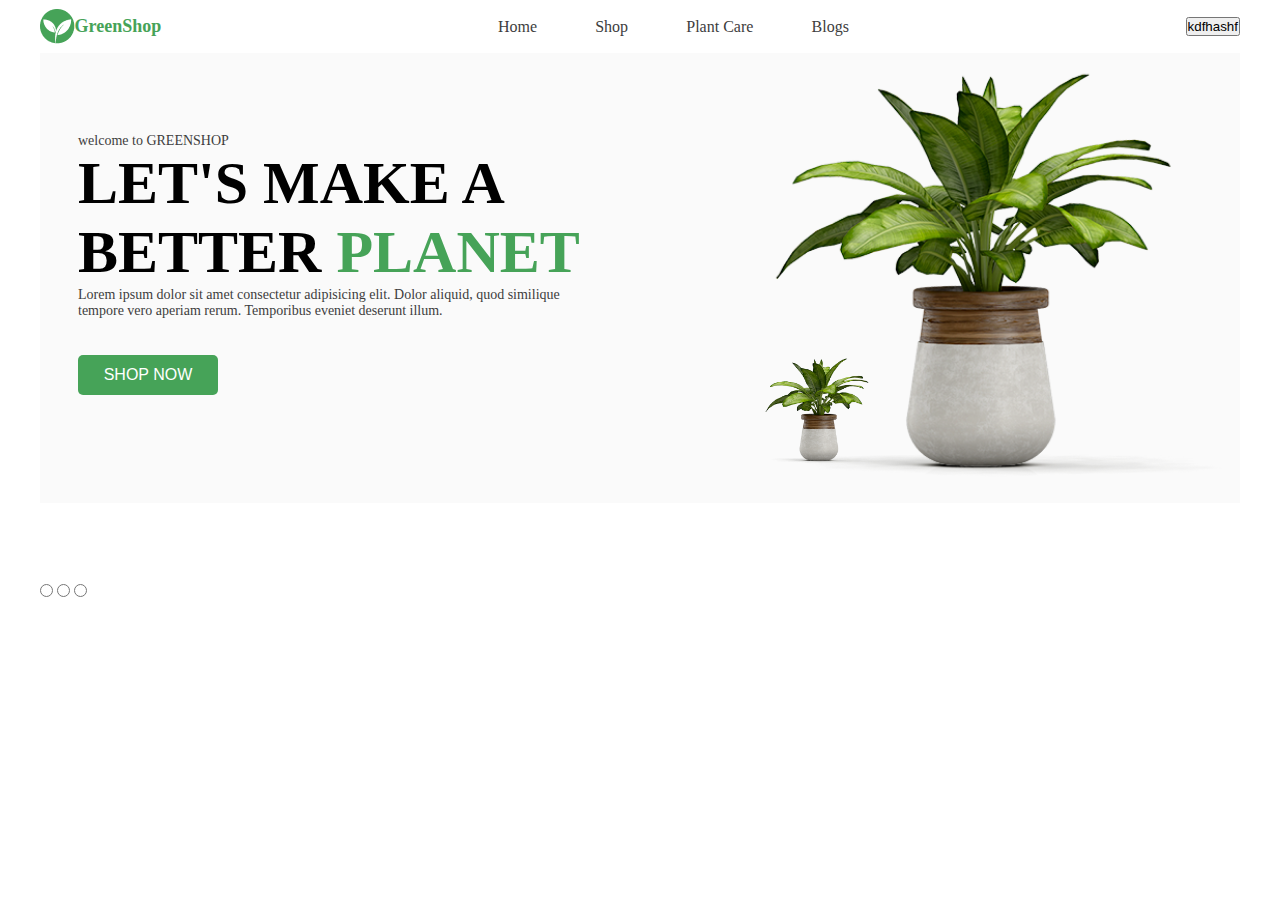
==== html/index.html @ 2b332b7f "greenshop" ====
<!DOCTYPE html>
<html lang="en">
  <head>
    <meta charset="UTF-8">
    <meta name="viewport" content="width=device-width, initial-scale=1.0">
    <link rel="stylesheet" href="../assets/scss/main.css">
    <title>Document</title>
  </head>
  <body> 
    <div class="box"> 
      <div class="headers"> 
        <div class="logo"> <img src="../assets/img/Vector.png" alt="rasm">
          <p> <strong>GreenShop</strong></p>
        </div>
        <div class="navbar"> 
          <ul> 
            <li> <a href="#">Home </a></li>
            <li> <a href="#">Shop </a></li>
            <li> <a href="#">Plant Care </a></li>
            <li> <a href="#">Blogs </a></li>
          </ul>
        </div>
        <div class="search"> 
          <button>kdfhashf</button>
        </div>
      </div>
      <div class="sliders"> 
        <div class="sliderBox"> 
          <div class="sboxLeft"> 
            <p>welcome to GREENSHOP </p>
            <h1> <strong> LET'S MAKE A BETTER <span>PLANET</span></strong></h1>
            <p>Lorem ipsum dolor sit amet consectetur adipisicing elit. Dolor aliquid, quod similique tempore vero aperiam rerum. Temporibus eveniet deserunt illum.</p><br><br>
            <button>SHOP NOW </button>
          </div>
          <div class="sboxRight"> <img class="img1" src="../assets/img/gul1.png" alt="gul bor"><img class="img2" src="../assets/img/gul1.png" alt="gul bor"></div>
        </div>
        <div class="dotBox">
          <input type="radio">
          <input type="radio">
          <input type="radio">
        </div>
      </div>
    </div>
  </body>
</html>
---- assets/scss/main.css ----
* {
  margin: 0;
  padding: 0;
  box-sizing: border-box;
}

.box {
  display: flex;
  flex-direction: column;
  align-items: center;
}

.headers {
  display: flex;
  flex-direction: row;
  justify-content: space-between;
  align-items: center;
  width: 1200px;
  height: 53px;
}
.headers .logo {
  display: flex;
  flex-direction: row;
  font-size: 18px;
  align-items: center;
  color: #46A358;
}
.headers .logo img {
  width: 34.5px;
  height: 34.5px;
}
.headers .navbar {
  display: flex;
  width: 351px;
  justify-content: space-between;
}
.headers .navbar ul {
  display: flex;
  width: 351px;
  justify-content: space-between;
}
.headers .navbar ul li {
  list-style: none;
  display: inline;
  font-size: 16px;
}
.headers .navbar ul li a {
  text-decoration: none;
  color: #3D3D3D;
}

.sliders {
  width: 1200px;
  height: 450px;
  background-color: rgba(245, 245, 245, 0.5);
}
.sliders .sliderBox {
  display: flex;
  flex-direction: row;
}
.sliders .sliderBox .sboxLeft {
  width: 530px;
  height: 450px;
  margin-left: 38px;
  margin-top: 80px;
}
.sliders .sliderBox .sboxLeft h1 {
  font-size: 60px;
}
.sliders .sliderBox .sboxLeft h1 span {
  color: #46A358;
}
.sliders .sliderBox .sboxLeft p {
  font-size: 14px;
  color: #3D3D3D;
}
.sliders .sliderBox .sboxLeft button {
  width: 140px;
  height: 40px;
  background-color: #46A358;
  color: #fff;
  font-size: 16px;
  padding: auto;
  border: none;
  border-radius: 5px;
}
.sliders .sliderBox .sboxRight {
  display: flex;
  flex-direction: row;
  position: relative;
}
.sliders .sliderBox .sboxRight .img1 {
  width: 135px;
  height: 135px;
  position: absolute;
  bottom: 110px;
  left: 145px;
}
.sliders .sliderBox .sboxRight .img2 {
  width: 518px;
  height: 518px;
  position: absolute;
  bottom: 70px;
  left: 120px;
}/*# sourceMappingURL=main.css.map */
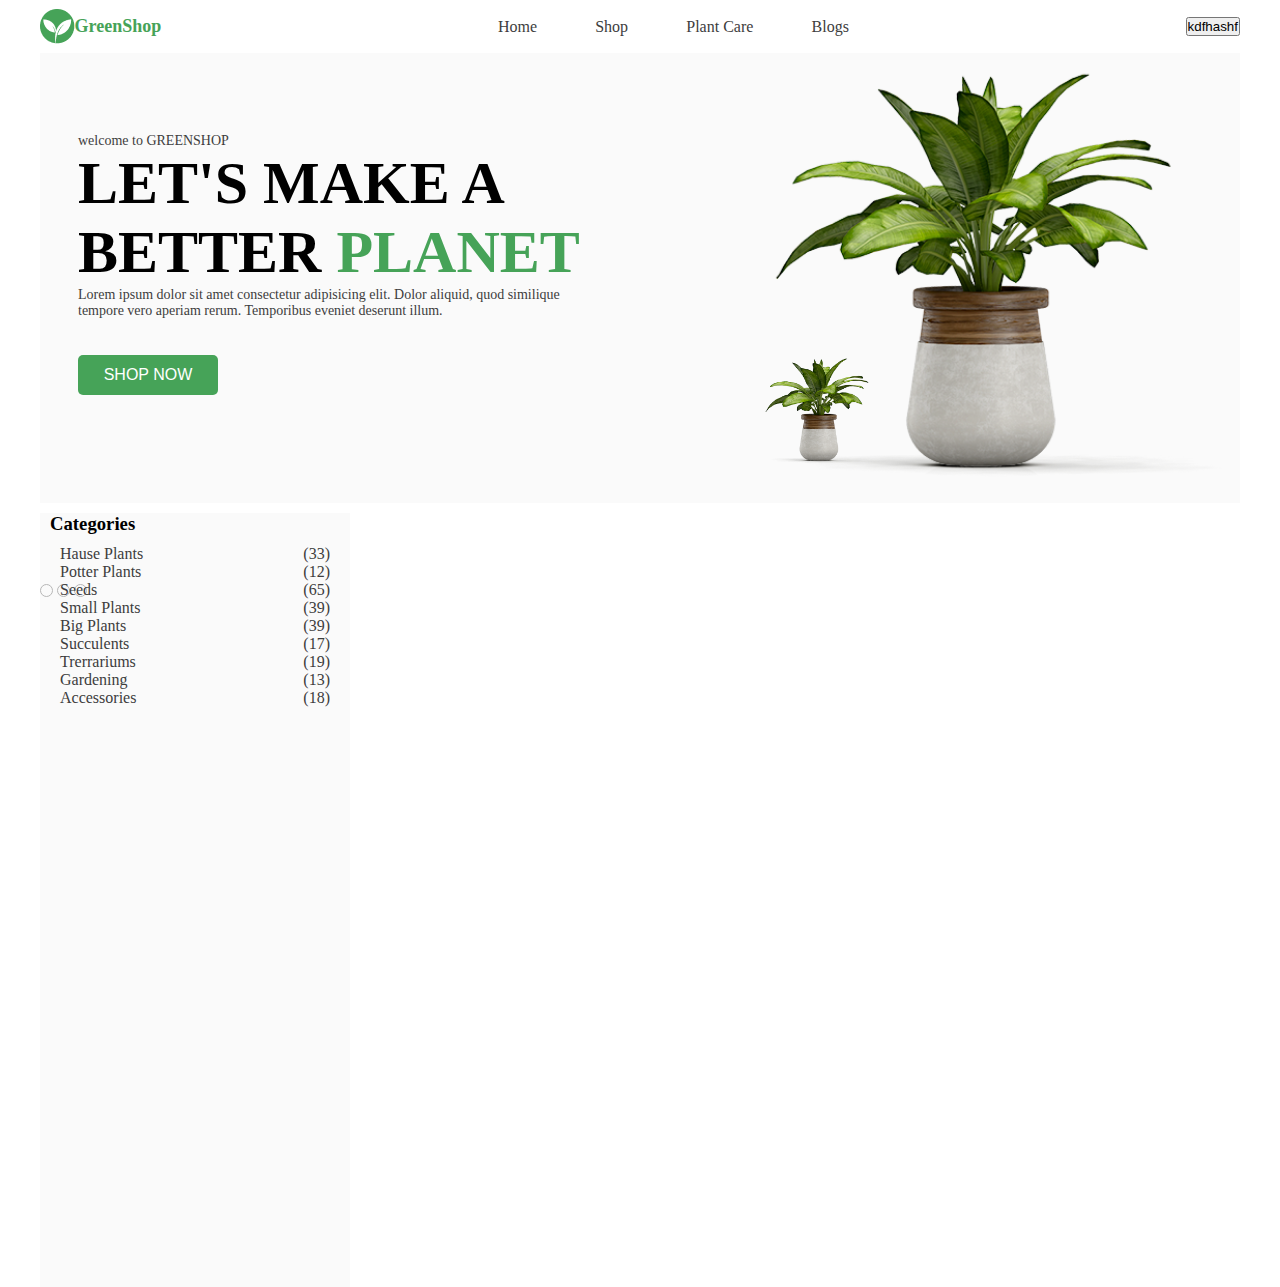
==== commit 400953ed: "plats" ====
--- a/html/index.html
+++ b/html/index.html
@@ -40,6 +40,24 @@
           <input type="radio">
         </div>
       </div>
+      <div id="plants"> 
+        <div class="plant-left"> 
+          <div class="planLeftTop"> 
+            <h3> <strong>Categories </strong></h3>
+            <ul> 
+              <li> <span>Hause Plants </span><span class="number"> (33)</span></li>
+              <li> <span>Potter Plants </span><span class="nubers"> (12)</span></li>
+              <li> <span>Seeds </span><span class="number">(65)</span></li>
+              <li> <span>Small Plants </span><span class="number">(39)</span></li>
+              <li> <span>Big Plants </span><span class="number">(39)</span></li>
+              <li> <span>Succulents </span><span class="number">(17)</span></li>
+              <li> <span>Trerrariums</span><span class="number">(19)</span></li>
+              <li> <span>Gardening </span><span class="number">(13)</span></li>
+              <li> <span>Accessories </span><span class="number">(18)</span></li>
+            </ul>
+          </div>
+        </div>
+      </div>
     </div>
   </body>
 </html>--- a/assets/scss/main.css
+++ b/assets/scss/main.css
@@ -102,4 +102,24 @@
   position: absolute;
   bottom: 70px;
   left: 120px;
+}
+
+#plants {
+  width: 1200px;
+}
+#plants .plant-left {
+  width: 310px;
+  height: 774px;
+  background-color: rgba(245, 245, 245, 0.5);
+}
+#plants .plant-left h3 {
+  margin: 10px;
+}
+#plants .plant-left li {
+  list-style: none;
+  display: flex;
+  justify-content: space-between;
+  width: 270px;
+  margin: 0 auto;
+  color: #3D3D3D;
 }/*# sourceMappingURL=main.css.map */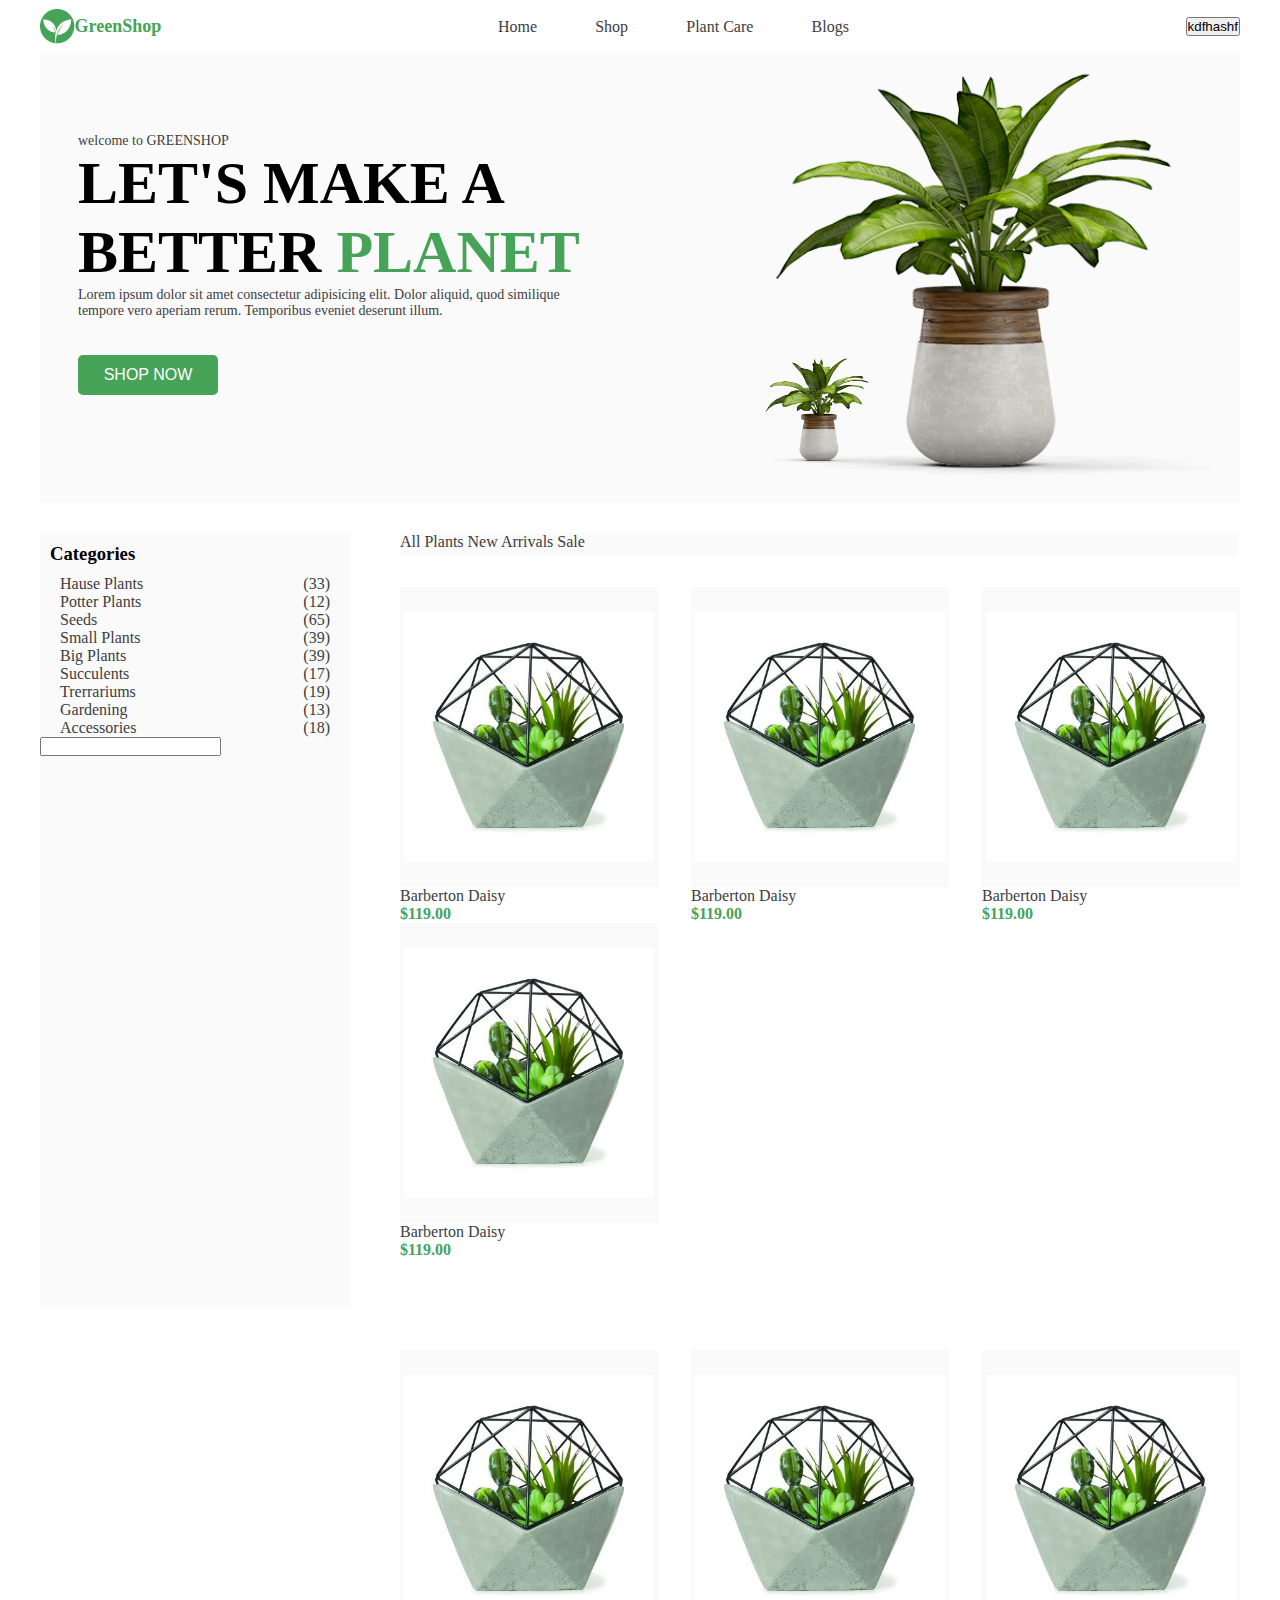
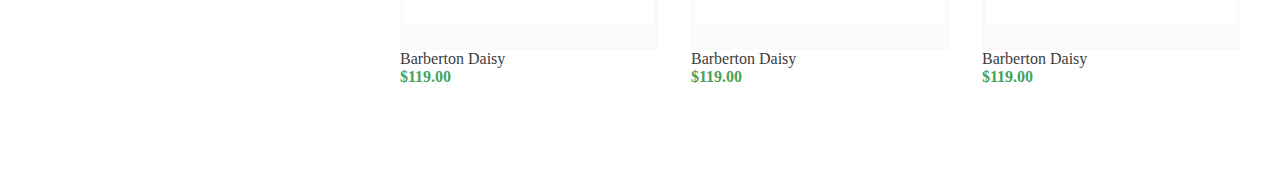
==== commit 92224307: "commit" ====
--- a/html/index.html
+++ b/html/index.html
@@ -34,11 +34,7 @@
           </div>
           <div class="sboxRight"> <img class="img1" src="../assets/img/gul1.png" alt="gul bor"><img class="img2" src="../assets/img/gul1.png" alt="gul bor"></div>
         </div>
-        <div class="dotBox">
-          <input type="radio">
-          <input type="radio">
-          <input type="radio">
-        </div>
+        <div class="dotBox"></div>
       </div>
       <div id="plants"> 
         <div class="plant-left"> 
@@ -55,7 +51,41 @@
               <li> <span>Gardening </span><span class="number">(13)</span></li>
               <li> <span>Accessories </span><span class="number">(18)</span></li>
             </ul>
+            <div class="priceRange"> 
+              <input type="rang">
+            </div>
           </div>
+        </div>
+        <div class="plant-right">
+          <div class="right-top">
+            <ul>
+              <li> <a href="#">All Plants </a></li>
+              <li> <a href="#">New Arrivals</a></li>
+              <li> <a href="#">Sale</a></li>
+            </ul>
+          </div>
+          <div class="right-bottom"> <span> 
+              <div class="bc-img"> <img src="../assets/img/g2.png" alt="gul"></div>
+              <p>Barberton Daisy </p>
+              <p class="price-plant"><strong>$119.00<span> </span></strong></p>
+              <div class="bc-img"> <img src="../assets/img/g2.png" alt="gul"></div>
+              <p>Barberton Daisy </p>
+              <p class="price-plant"><strong>$119.00</strong></p></span><span> 
+              <div class="bc-img"> <img src="../assets/img/g2.png" alt="gul"></div>
+              <p>Barberton Daisy </p>
+              <p class="price-plant"><strong>$119.00</strong></p></span><span> 
+              <div class="bc-img"> <img src="../assets/img/g2.png" alt="gul"></div>
+              <p>Barberton Daisy </p>
+              <p class="price-plant"><strong>$119.00</strong></p></span><span> 
+              <div class="bc-img"> <img src="../assets/img/g2.png" alt="gul"></div>
+              <p>Barberton Daisy </p>
+              <p class="price-plant"><strong>$119.00</strong></p></span><span> 
+              <div class="bc-img"> <img src="../assets/img/g2.png" alt="gul"></div>
+              <p>Barberton Daisy </p>
+              <p class="price-plant"><strong>$119.00</strong></p></span><span> 
+              <div class="bc-img"> <img src="../assets/img/g2.png" alt="gul"></div>
+              <p>Barberton Daisy </p>
+              <p class="price-plant"><strong>$119.00</strong></p></span></div>
         </div>
       </div>
     </div>
--- a/assets/scss/main.css
+++ b/assets/scss/main.css
@@ -106,6 +106,11 @@
 
 #plants {
   width: 1200px;
+  height: 1244px;
+  display: flex;
+  flex-direction: row;
+  justify-content: space-between;
+  margin-top: 30px;
 }
 #plants .plant-left {
   width: 310px;
@@ -122,4 +127,52 @@
   width: 270px;
   margin: 0 auto;
   color: #3D3D3D;
+}
+#plants .plant-right {
+  width: 840px;
+  height: 1244px;
+  display: flex;
+  flex-direction: column;
+  justify-content: space-between;
+}
+#plants .plant-right .right-top {
+  display: flex;
+  flex-direction: row;
+  width: 838px;
+  height: 23px;
+  background-color: rgba(245, 245, 245, 0.5);
+}
+#plants .plant-right .right-top ul li {
+  list-style: none;
+  display: inline;
+}
+#plants .plant-right .right-top ul li a {
+  text-decoration: none;
+  color: #3D3D3D;
+}
+#plants .plant-right .right-bottom {
+  width: 840px;
+  height: 1190px;
+  display: flex;
+  flex-direction: row;
+  flex-wrap: wrap;
+  justify-content: space-between;
+}
+#plants .plant-right .right-bottom span .bc-img {
+  width: 258px;
+  height: 300px;
+  display: flex;
+  align-items: center;
+  justify-content: center;
+  background-color: rgba(245, 245, 245, 0.5);
+}
+#plants .plant-right .right-bottom span .bc-img img {
+  width: 250px;
+  height: 250px;
+}
+#plants .plant-right .right-bottom span p {
+  color: #3D3D3D;
+}
+#plants .plant-right .right-bottom span .price-plant {
+  color: #46A358;
 }/*# sourceMappingURL=main.css.map */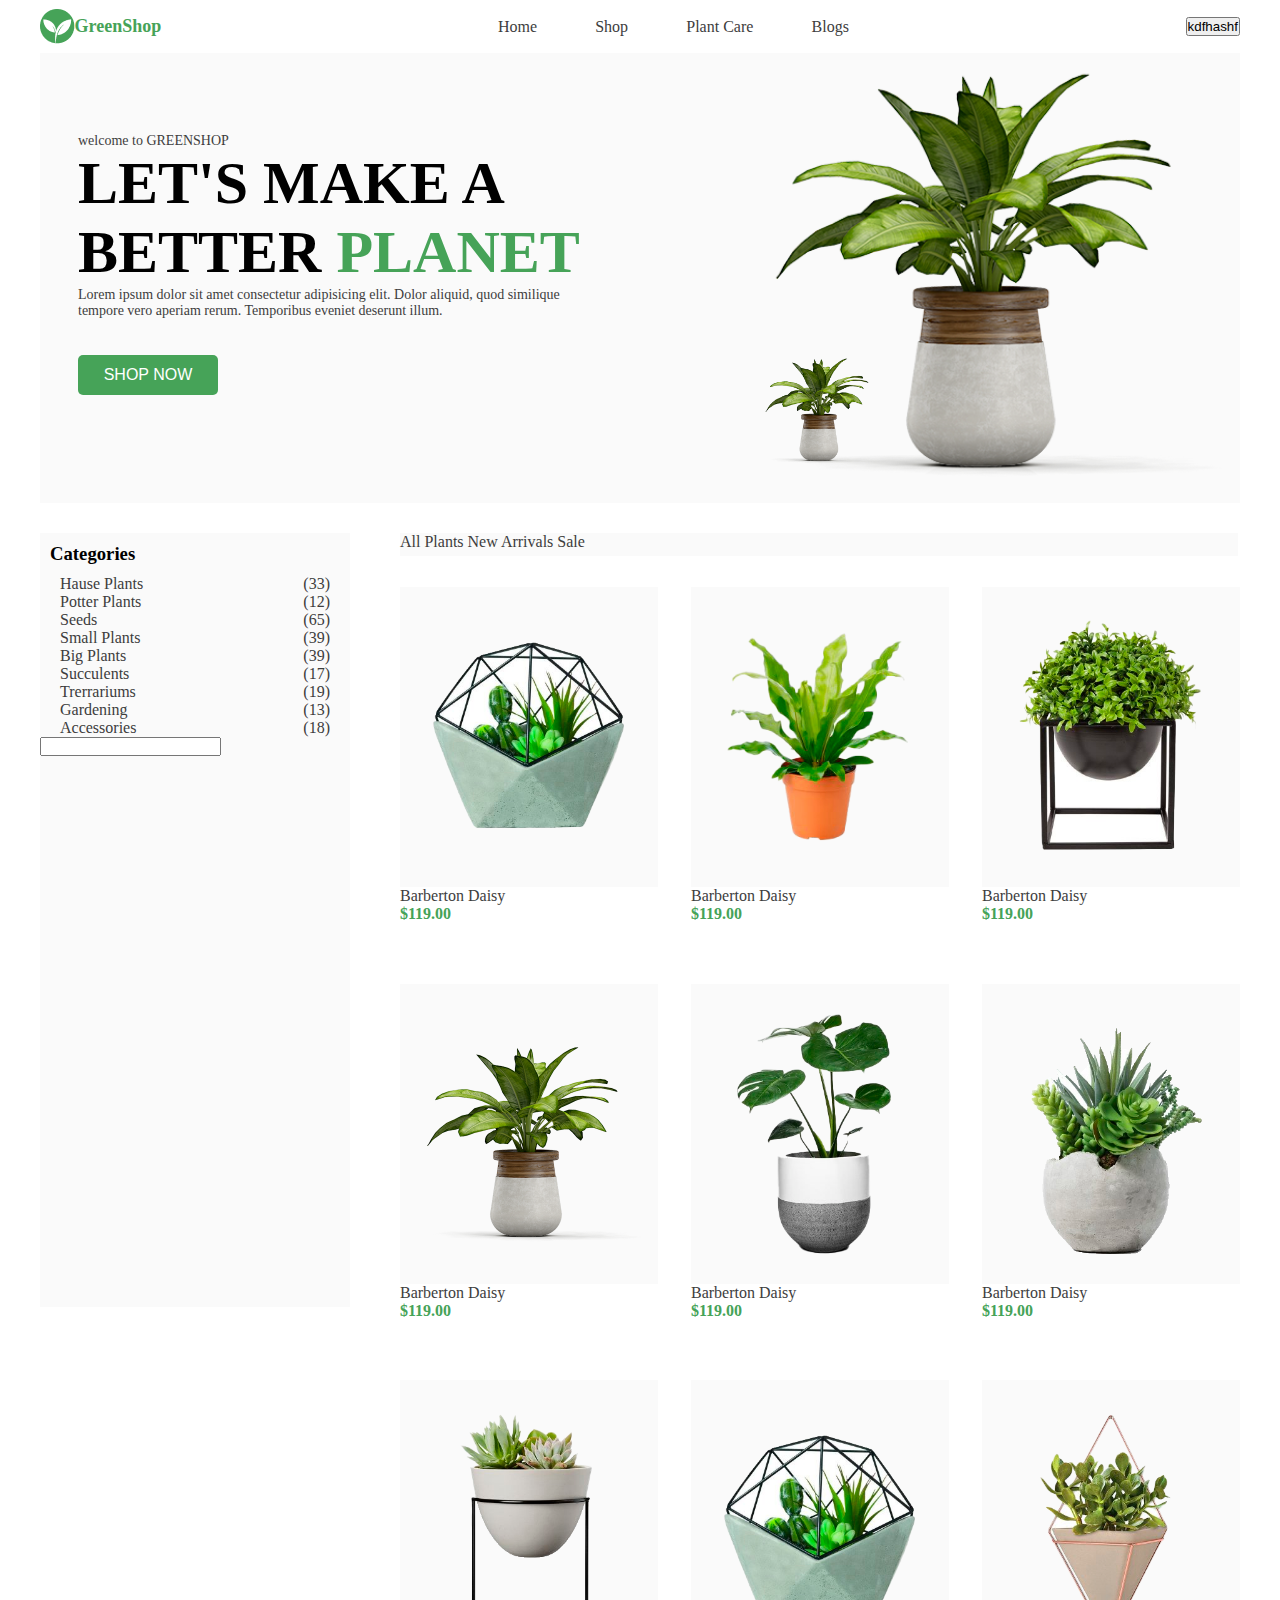
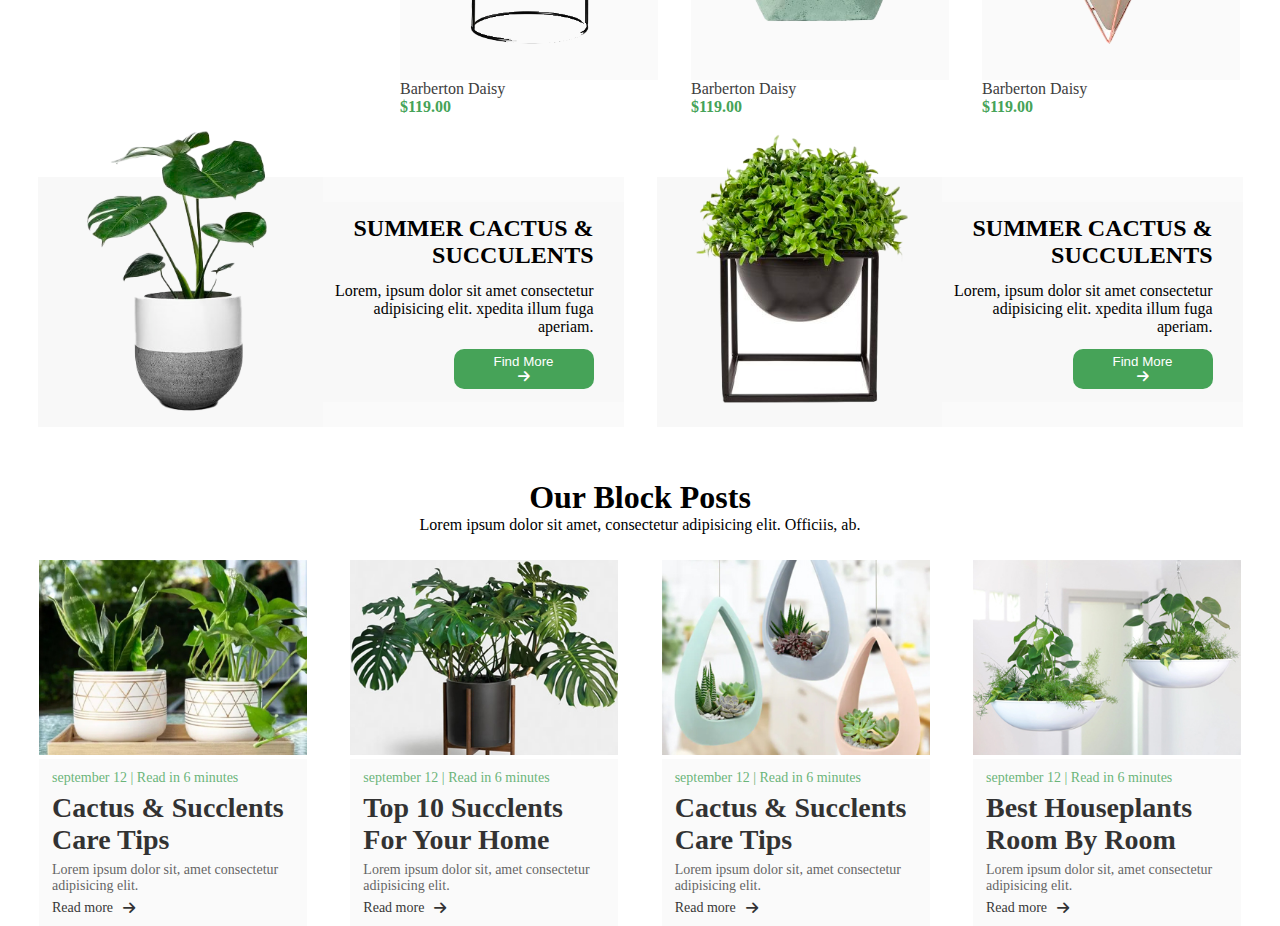
==== commit c652ffa1: "card info" ====
--- a/html/index.html
+++ b/html/index.html
@@ -4,6 +4,7 @@
     <meta charset="UTF-8">
     <meta name="viewport" content="width=device-width, initial-scale=1.0">
     <link rel="stylesheet" href="../assets/scss/main.css">
+    <link rel="stylesheet" href="https://cdnjs.cloudflare.com/ajax/libs/font-awesome/6.7.2/css/all.min.css" integrity="sha512-Evv84Mr4kqVGRNSgIGL/F/aIDqQb7xQ2vcrdIwxfjThSH8CSR7PBEakCr51Ck+w+/U6swU2Im1vVX0SVk9ABhg==" crossorigin="anonymous" referrerpolicy="no-referrer">
     <title>Document</title>
   </head>
   <body> 
@@ -67,27 +68,82 @@
           <div class="right-bottom"> <span> 
               <div class="bc-img"> <img src="../assets/img/g2.png" alt="gul"></div>
               <p>Barberton Daisy </p>
-              <p class="price-plant"><strong>$119.00<span> </span></strong></p>
-              <div class="bc-img"> <img src="../assets/img/g2.png" alt="gul"></div>
+              <p class="price-plant"><strong>$119.00</strong></p></span><span> 
+              <div class="bc-img"> <img src="../assets/img/g3.png" alt="gul"></div>
+              <p>Barberton Daisy </p>
+              <p class="price-plant"><strong>$119.00</strong></p></span><span> 
+              <div class="bc-img"> <img src="../assets/img/g4.png" alt="gul"></div>
+              <p>Barberton Daisy </p>
+              <p class="price-plant"><strong>$119.00</strong></p></span><span> 
+              <div class="bc-img"> <img src="../assets/img/gul1.png" alt="gul"></div>
+              <p>Barberton Daisy </p>
+              <p class="price-plant"><strong>$119.00</strong></p></span><span> 
+              <div class="bc-img"> <img src="../assets/img/g5.png" alt="gul"></div>
+              <p>Barberton Daisy </p>
+              <p class="price-plant"><strong>$119.00</strong></p></span><span> 
+              <div class="bc-img"> <img src="../assets/img/g8.png" alt="gul"></div>
+              <p>Barberton Daisy </p>
+              <p class="price-plant"><strong>$119.00</strong></p></span><span> 
+              <div class="bc-img"> <img src="../assets/img/g7.png" alt="gul"></div>
               <p>Barberton Daisy </p>
               <p class="price-plant"><strong>$119.00</strong></p></span><span> 
               <div class="bc-img"> <img src="../assets/img/g2.png" alt="gul"></div>
               <p>Barberton Daisy </p>
               <p class="price-plant"><strong>$119.00</strong></p></span><span> 
-              <div class="bc-img"> <img src="../assets/img/g2.png" alt="gul"></div>
-              <p>Barberton Daisy </p>
-              <p class="price-plant"><strong>$119.00</strong></p></span><span> 
-              <div class="bc-img"> <img src="../assets/img/g2.png" alt="gul"></div>
-              <p>Barberton Daisy </p>
-              <p class="price-plant"><strong>$119.00</strong></p></span><span> 
-              <div class="bc-img"> <img src="../assets/img/g2.png" alt="gul"></div>
-              <p>Barberton Daisy </p>
-              <p class="price-plant"><strong>$119.00</strong></p></span><span> 
-              <div class="bc-img"> <img src="../assets/img/g2.png" alt="gul"></div>
+              <div class="bc-img"> <img src="../assets/img/g9.png" alt="gul"></div>
               <p>Barberton Daisy </p>
               <p class="price-plant"><strong>$119.00</strong></p></span></div>
         </div>
       </div>
+      <div id="infoCards"> 
+        <div> 
+          <div class="info-cards-img"> <img src="../assets/img/g5.png" alt="gul"></div>
+          <div class="info-cards-content">  
+            <h2>SUMMER CACTUS & SUCCULENTS </h2>
+            <p>Lorem, ipsum dolor sit amet consectetur adipisicing elit. xpedita illum fuga aperiam.</p>
+            <button> 
+              <p>Find More </p><i class="fa-solid fa-arrow-right"></i>
+            </button>
+          </div>
+        </div>
+        <div> 
+          <div class="info-cards-img"> <img src="../assets/img/g4.png" alt="gul"></div>
+          <div class="info-cards-content">  
+            <h2>SUMMER CACTUS & SUCCULENTS </h2>
+            <p>Lorem, ipsum dolor sit amet consectetur adipisicing elit. xpedita illum fuga aperiam.</p>
+            <button> 
+              <p>Find More </p><i class="fa-solid fa-arrow-right"></i>
+            </button>
+          </div>
+        </div>
+      </div>
+      <div id="ourBlockPosts"> 
+        <div class="postContent"> 
+          <h1>Our Block Posts </h1>
+          <p>Lorem ipsum dolor sit amet, consectetur adipisicing elit. Officiis, ab.</p>
+        </div>
+        <div class="ourBPcards"> <span> <img src="../assets/img/og1.jpg" alt="gul bor">
+            <div class="cardBPtext"> 
+              <p>september 12 | Read in 6 minutes</p>
+              <h1>Cactus & Succlents Care Tips </h1>
+              <p>Lorem ipsum dolor sit, amet consectetur adipisicing elit.</p><a href="#"> <span> Read more </span><i class="fa-solid fa-arrow-right"></i></a>
+            </div></span><span> <img src="../assets/img/og2.jpg" alt="gul bor">
+            <div class="cardBPtext"> 
+              <p>september 12 | Read in 6 minutes</p>
+              <h1>Top 10 Succlents For Your Home </h1>
+              <p>Lorem ipsum dolor sit, amet consectetur adipisicing elit.</p><a href="#"> <span> Read more </span><i class="fa-solid fa-arrow-right"></i></a>
+            </div></span><span> <img src="../assets/img/og3.jpg" alt="gul bor">
+            <div class="cardBPtext"> 
+              <p>september 12 | Read in 6 minutes</p>
+              <h1>Cactus & Succlents Care Tips </h1>
+              <p>Lorem ipsum dolor sit, amet consectetur adipisicing elit.</p><a href="#"> <span> Read more </span><i class="fa-solid fa-arrow-right"></i></a>
+            </div></span><span> <img src="../assets/img/og4.jpg" alt="gul bor">
+            <div class="cardBPtext"> 
+              <p>september 12 | Read in 6 minutes</p>
+              <h1>Best Houseplants Room By Room </h1>
+              <p>Lorem ipsum dolor sit, amet consectetur adipisicing elit.</p><a href="#"> <span> Read more </span><i class="fa-solid fa-arrow-right"></i></a>
+            </div></span></div>
+      </div>
     </div>
   </body>
 </html>--- a/assets/scss/main.css
+++ b/assets/scss/main.css
@@ -175,4 +175,95 @@
 }
 #plants .plant-right .right-bottom span .price-plant {
   color: #46A358;
+}
+
+#infoCards {
+  width: 1205px;
+  height: 302px;
+  display: flex;
+  justify-content: space-between;
+}
+#infoCards div {
+  width: 586px;
+  height: 250px;
+  background-color: rgba(245, 245, 245, 0.5);
+  display: flex;
+  justify-content: space-between;
+}
+#infoCards div .info-cards-img {
+  position: relative;
+}
+#infoCards div .info-cards-img img {
+  position: absolute;
+  bottom: 10px;
+  width: 292px;
+  height: 292px;
+}
+#infoCards div .info-cards-content {
+  display: flex;
+  flex-direction: column;
+  text-align: end;
+  align-items: end;
+  justify-content: space-evenly;
+  height: 200px;
+  padding-right: 30px;
+  margin: auto 0;
+}
+#infoCards div .info-cards-content button {
+  background-color: #46A358;
+  color: #fff;
+  width: 140px;
+  height: 40px;
+  border-radius: 10px;
+  border: none;
+}
+
+#ourBlockPosts {
+  display: flex;
+  width: 1202px;
+  height: 447px;
+  flex-direction: column;
+  justify-content: space-between;
+}
+#ourBlockPosts .postContent {
+  text-align: center;
+}
+#ourBlockPosts .ourBPcards {
+  display: flex;
+  width: 1202px;
+  justify-content: space-between;
+}
+#ourBlockPosts .ourBPcards span img {
+  width: 268px;
+  height: 195.17px;
+}
+#ourBlockPosts .ourBPcards span .cardBPtext {
+  width: 268px;
+  height: 167px;
+  background-color: rgba(245, 245, 245, 0.5);
+  opacity: 0.8;
+  padding: 10.5px 13px;
+  display: flex;
+  flex-direction: column;
+  justify-content: space-between;
+  font-size: 14px;
+}
+#ourBlockPosts .ourBPcards span .cardBPtext p:first-of-type {
+  color: #46A358;
+}
+#ourBlockPosts .ourBPcards span .cardBPtext p {
+  color: #3D3D3D;
+}
+#ourBlockPosts .ourBPcards span .cardBPtext a {
+  text-decoration: none;
+  color: black;
+  display: flex;
+  align-items: center;
+}
+#ourBlockPosts .ourBPcards span .cardBPtext a span {
+  color: black;
+}
+#ourBlockPosts .ourBPcards span .cardBPtext a i {
+  padding-left: 10px;
+  font-size: 14px;
 }/*# sourceMappingURL=main.css.map */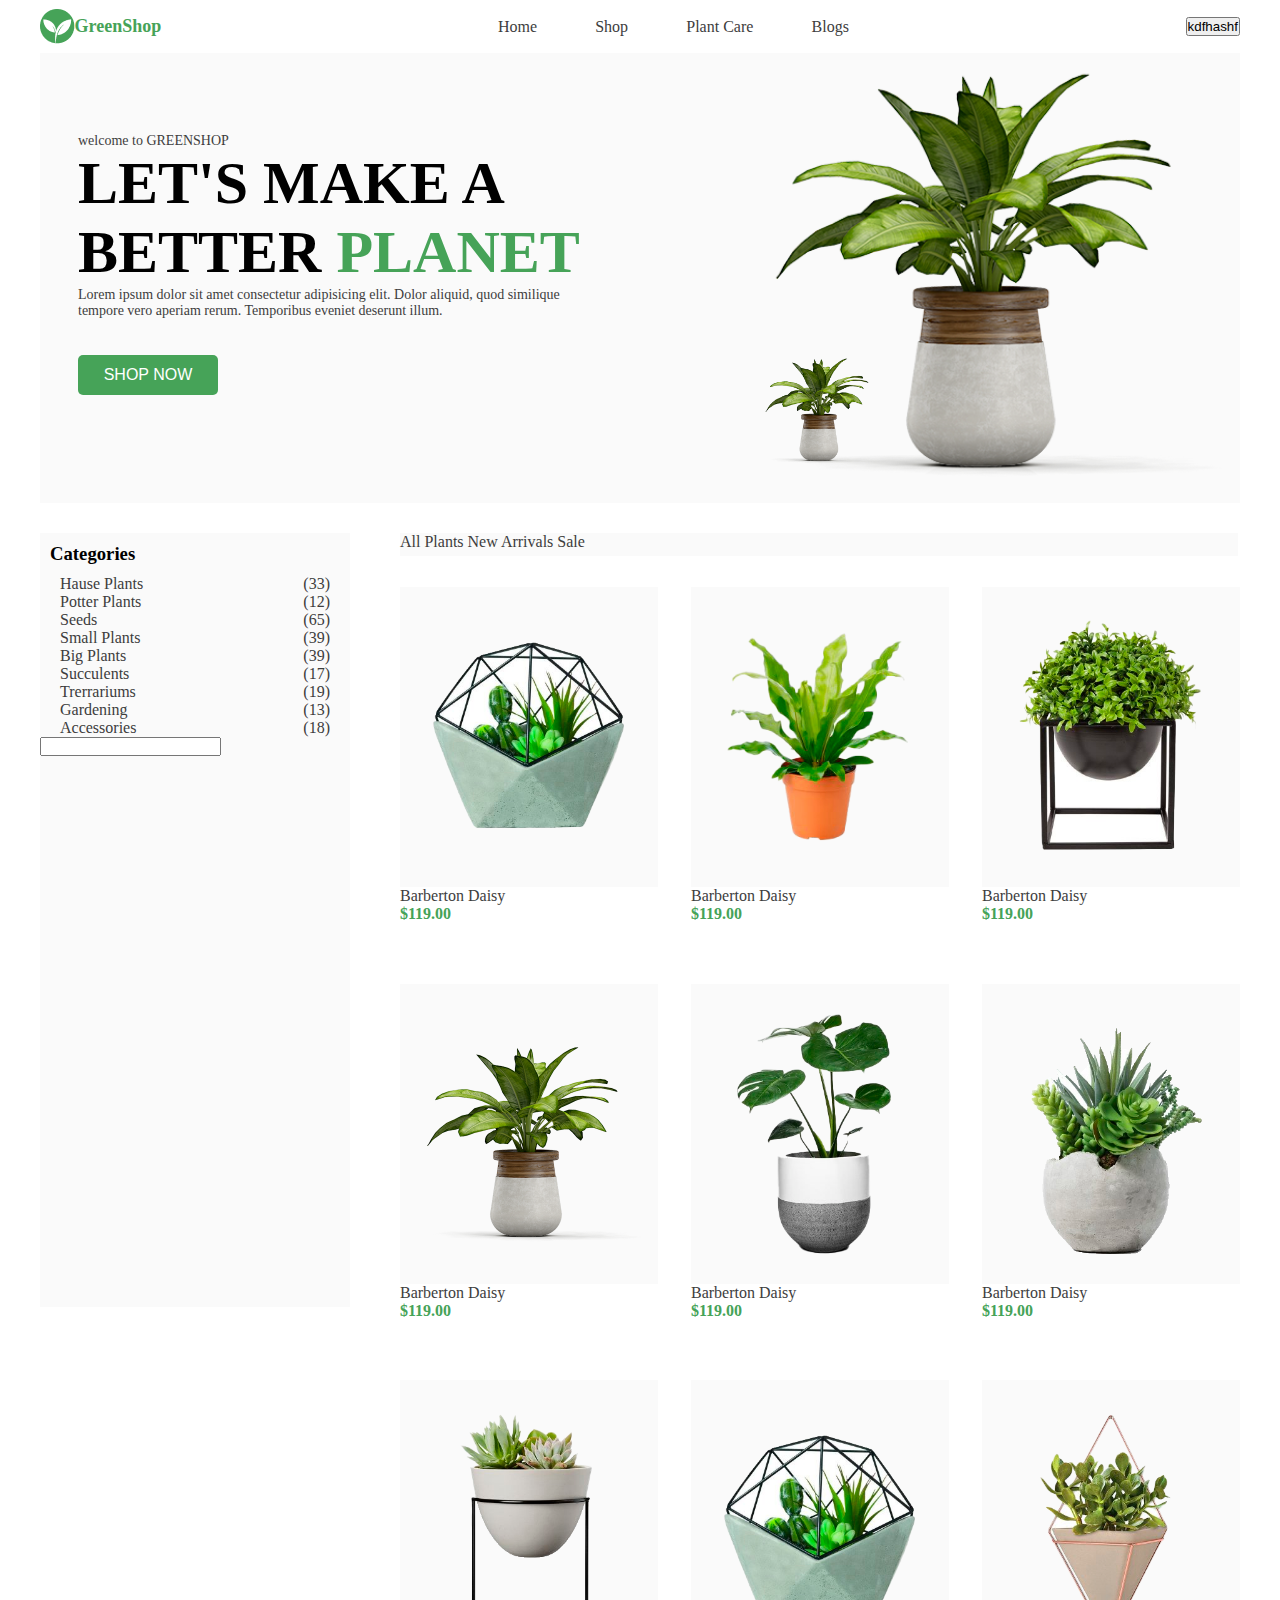
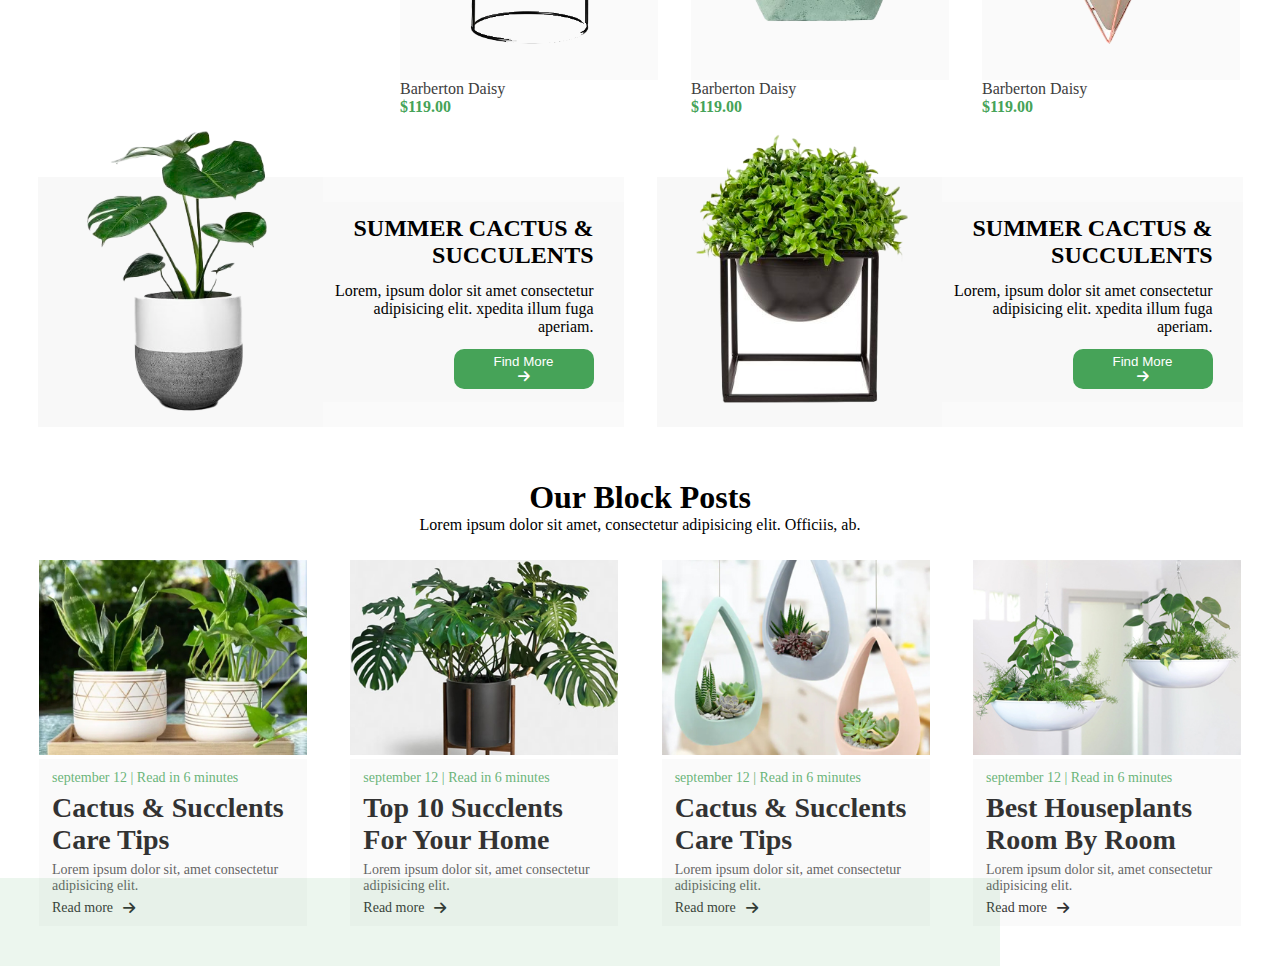
==== commit 1641a886: "img" ====
--- a/html/index.html
+++ b/html/index.html
@@ -144,6 +144,13 @@
               <p>Lorem ipsum dolor sit, amet consectetur adipisicing elit.</p><a href="#"> <span> Read more </span><i class="fa-solid fa-arrow-right"></i></a>
             </div></span></div>
       </div>
+      <div id="greeLine"> 
+        <div></div>
+      </div>
+      <div id="joinNews"> <span> 
+          <div class="imgArena"> 
+            <div class="srcile"> </div>
+          </div></span></div>
     </div>
   </body>
 </html>--- a/assets/scss/main.css
+++ b/assets/scss/main.css
@@ -266,4 +266,16 @@
 #ourBlockPosts .ourBPcards span .cardBPtext a i {
   padding-left: 10px;
   font-size: 14px;
+}
+
+#greeLine {
+  position: relative;
+}
+#greeLine div {
+  width: 1200px;
+  height: 88px;
+  background-color: rgba(70, 163, 88, 0.1);
+  position: absolute;
+  right: -360px;
+  top: -48px;
 }/*# sourceMappingURL=main.css.map */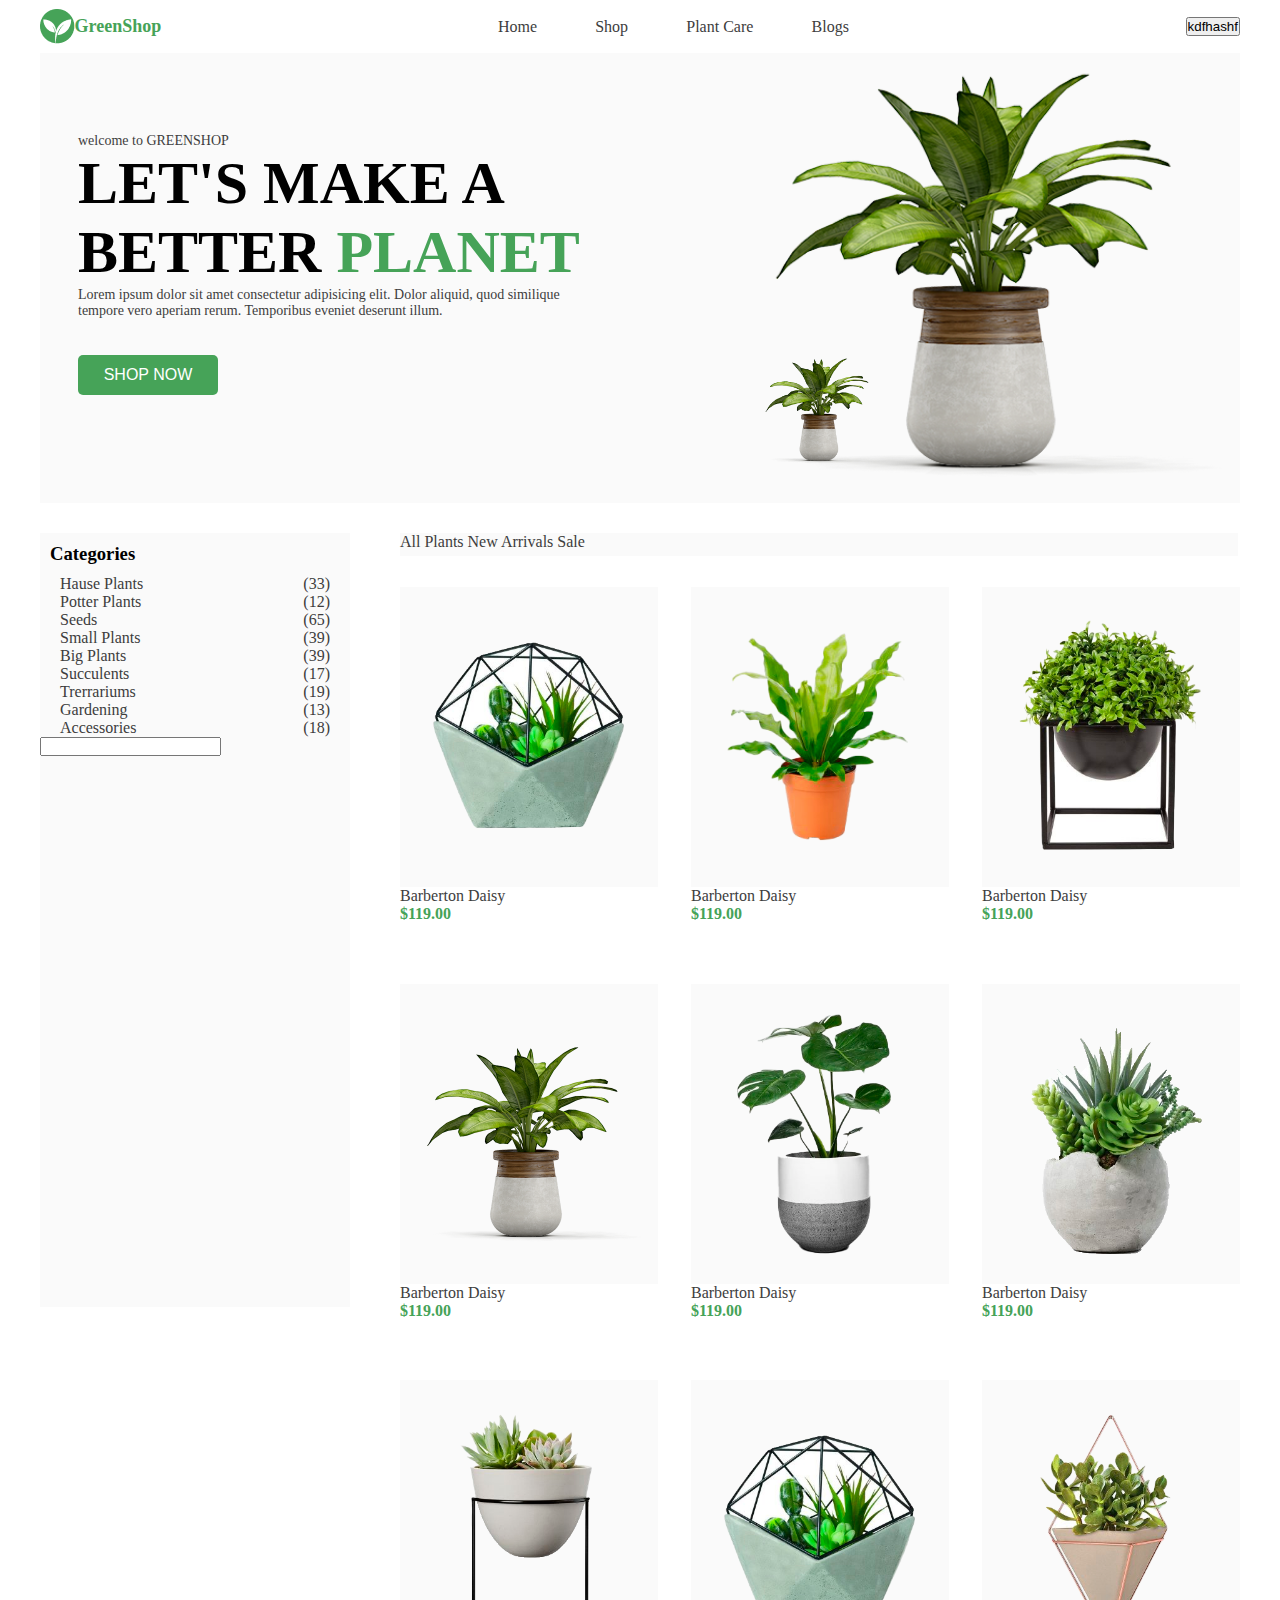
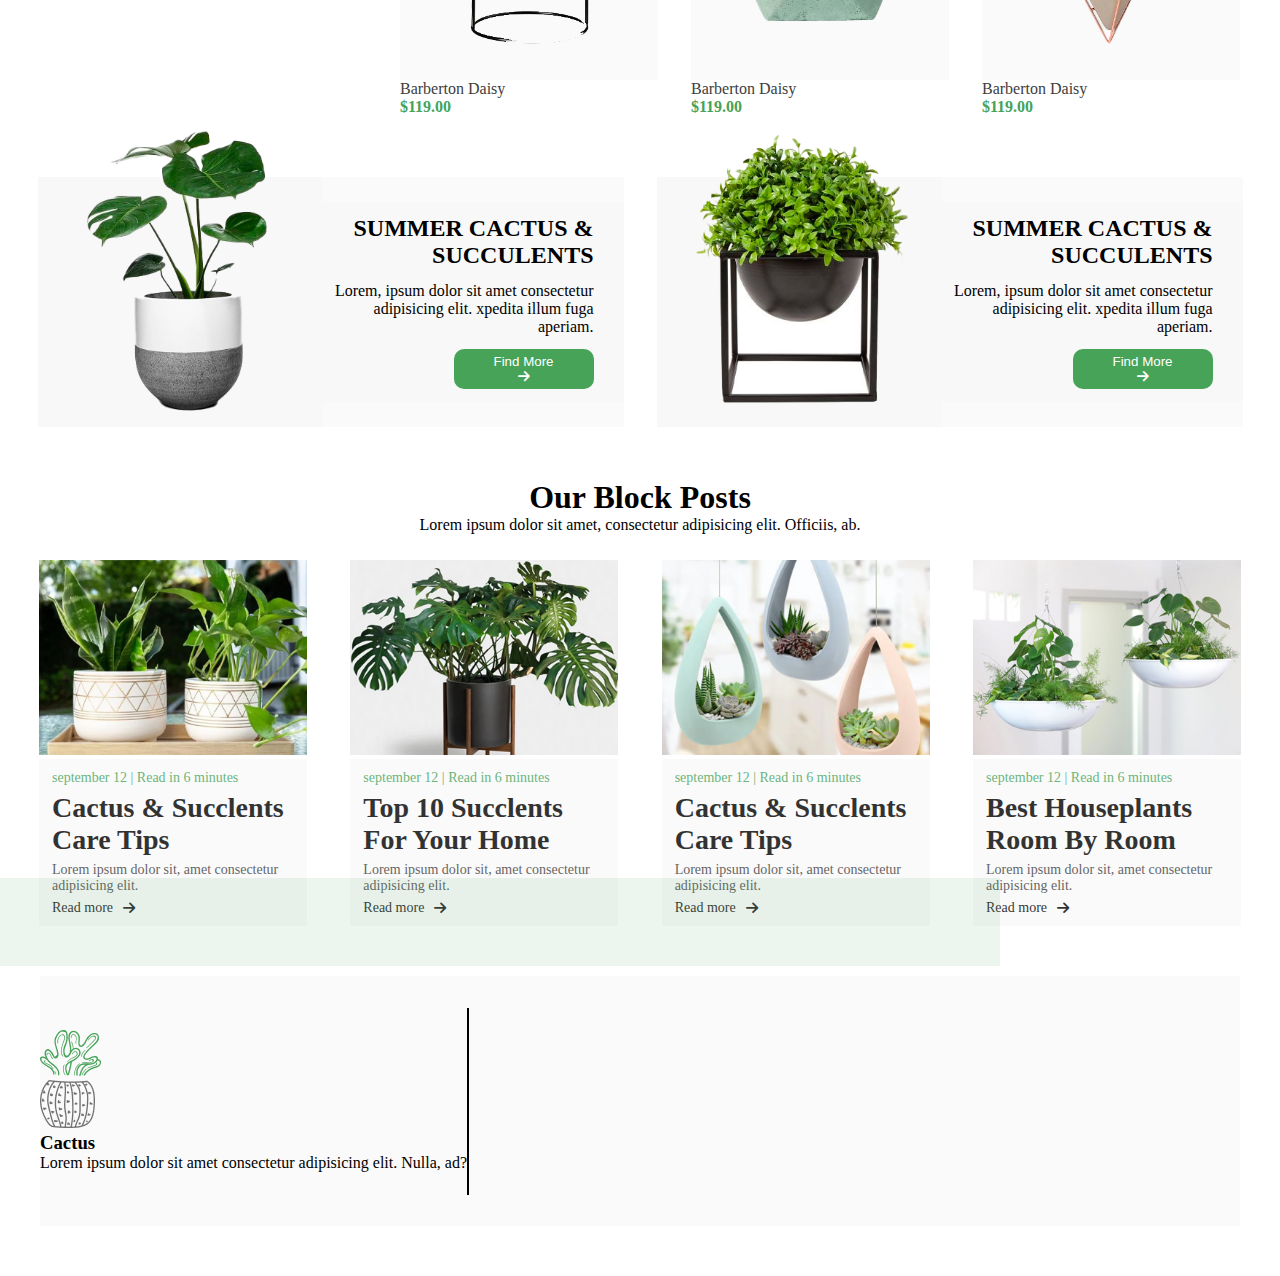
==== commit a08ce01e: "q" ====
--- a/html/index.html
+++ b/html/index.html
@@ -147,10 +147,16 @@
       <div id="greeLine"> 
         <div></div>
       </div>
-      <div id="joinNews"> <span> 
+      <div id="joinNews"> <span>
           <div class="imgArena"> 
             <div class="srcile"> </div>
-          </div></span></div>
+            <div class="f1"> <img src="../assets/img/j1t.png" alt="tinak"></div>
+            <div class="f2"><img src="../assets/img/j1b.png" alt="tinak"></div>
+          </div>
+          <h3>Cactus </h3>
+          <p>Lorem ipsum dolor sit amet consectetur adipisicing elit. Nulla, ad?</p></span>
+        <div id="vertical"></div>
+      </div>
     </div>
   </body>
 </html>--- a/assets/scss/main.css
+++ b/assets/scss/main.css
@@ -278,4 +278,53 @@
   position: absolute;
   right: -360px;
   top: -48px;
+}
+
+#joinNews {
+  width: 1200px;
+  height: 250px;
+  background-color: rgba(245, 245, 245, 0.5);
+  margin: 50px auto;
+  display: flex;
+  flex-direction: row;
+  align-items: center;
+}
+#joinNews #vertical {
+  height: 187px;
+  width: 1px;
+  background-color: #46A358;
+  border: solid 1px black;
+}
+#joinNews #vertical span {
+  width: 204px;
+  height: 201px;
+  display: flex;
+  flex-direction: column;
+  justify-content: space-between;
+}
+#joinNews #vertical span p {
+  width: 204px;
+}
+#joinNews #vertical span .imgArena {
+  width: 87px;
+  height: 87px;
+  position: relative;
+}
+#joinNews #vertical span .imgArena .srcile {
+  width: 74px;
+  height: 74px;
+  border-radius: 50%;
+  background-color: rgba(70, 163, 88, 0.13);
+  position: absolute;
+}
+#joinNews #vertical span .imgArena .f1 img {
+  position: absolute;
+  left: 15px;
+  top: -18px;
+  z-index: 1;
+}
+#joinNews #vertical span .imgArena .f2 img {
+  position: absolute;
+  left: 15px;
+  top: 24px;
 }/*# sourceMappingURL=main.css.map */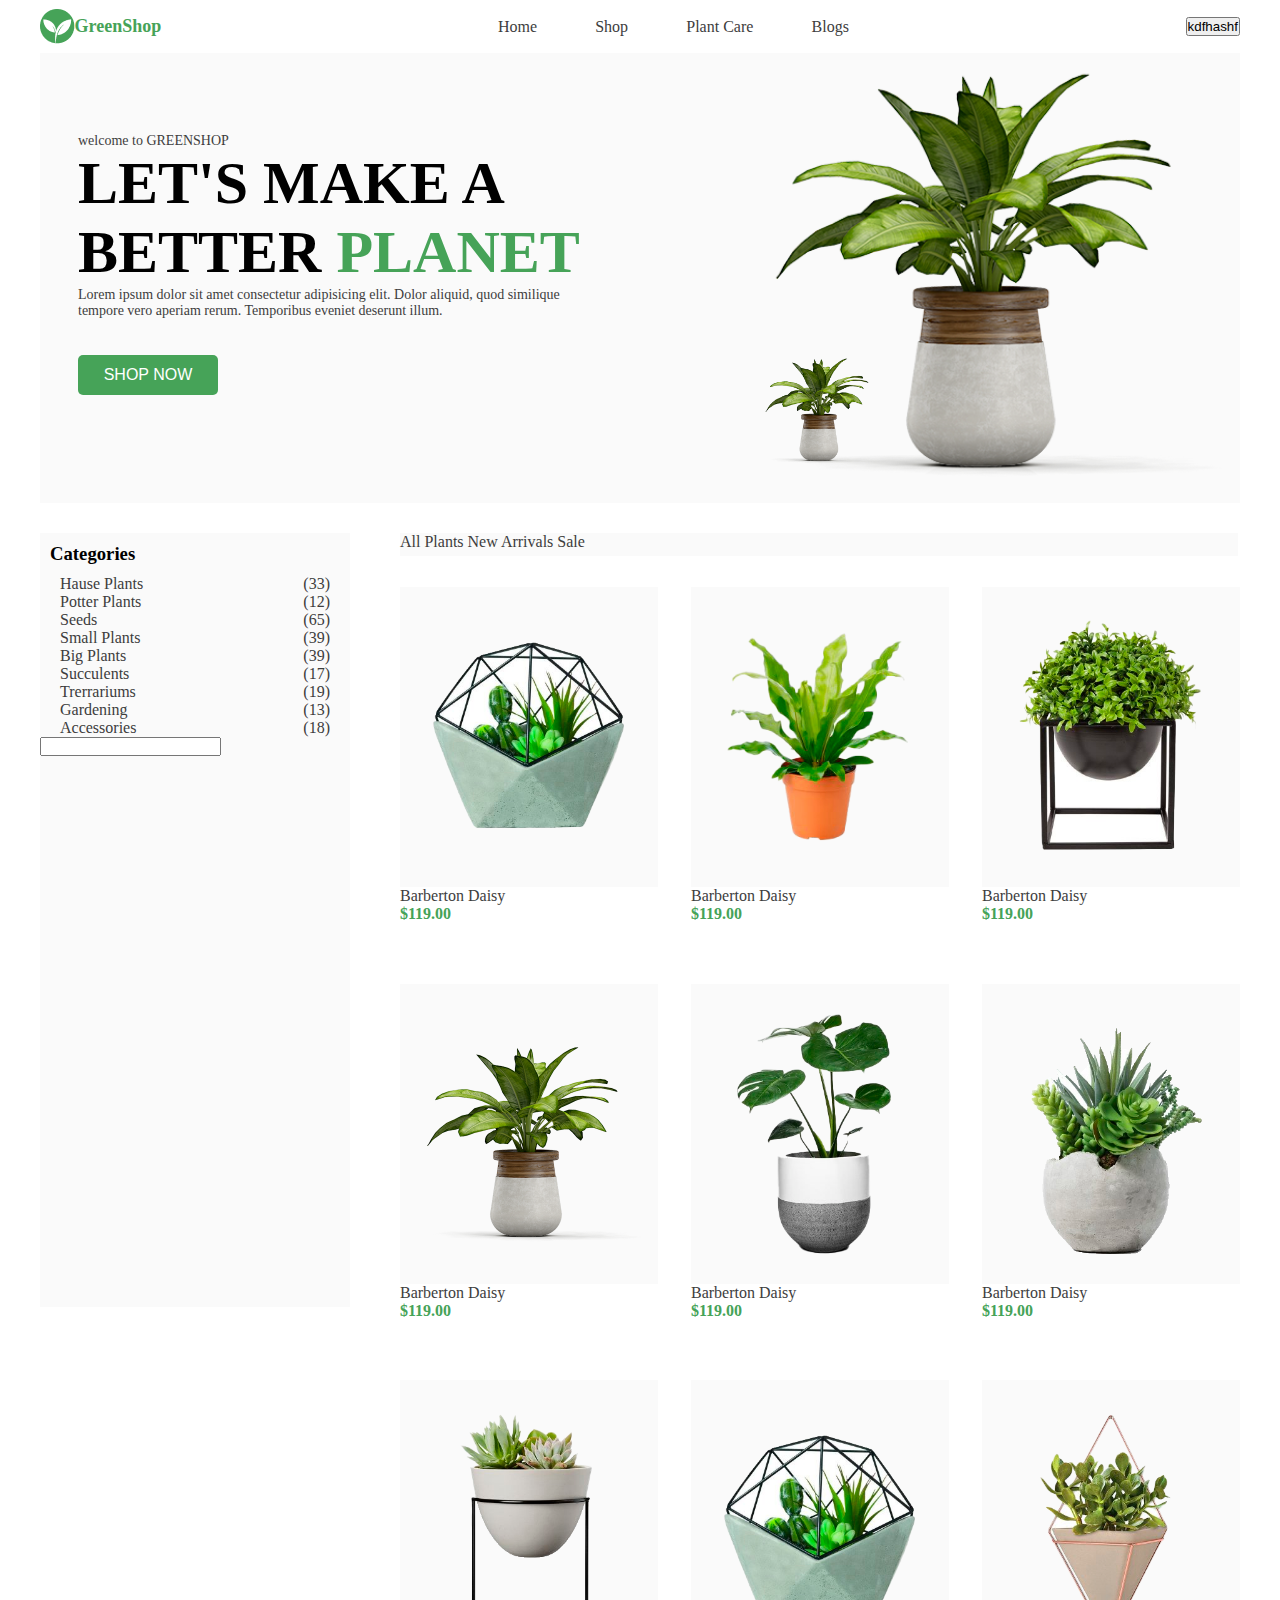
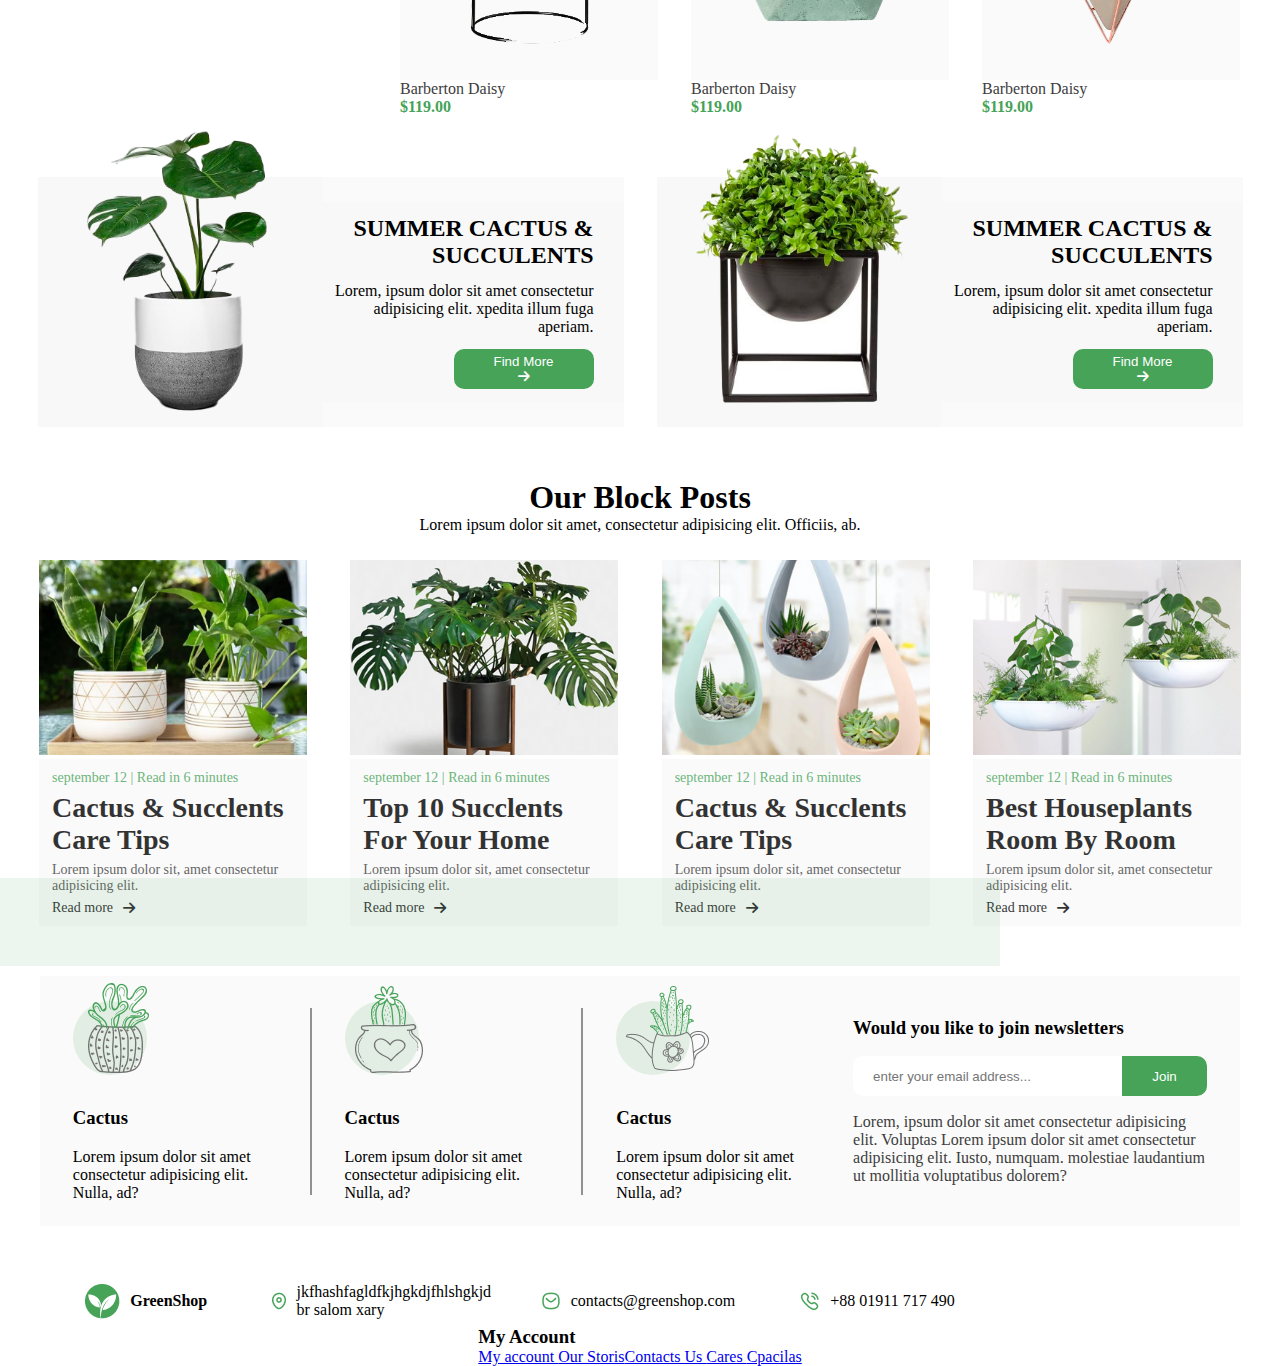
==== commit 5f2dbf85: "." ====
--- a/html/index.html
+++ b/html/index.html
@@ -155,8 +155,50 @@
           </div>
           <h3>Cactus </h3>
           <p>Lorem ipsum dolor sit amet consectetur adipisicing elit. Nulla, ad?</p></span>
-        <div id="vertical"></div>
-      </div>
+        <div id="vertical"></div><span>
+          <div class="imgArena"> 
+            <div class="srcile"> 
+              <div class="f3"><img src="../assets/img/j2.png" alt="tinak"></div>
+            </div>
+          </div>
+          <h3>Cactus </h3>
+          <p>Lorem ipsum dolor sit amet consectetur adipisicing elit. Nulla, ad?</p></span>
+        <div id="vertical"></div><span>
+          <div class="imgArena"> 
+            <div class="srcile"> 
+              <div class="f3"><img src="../assets/img/j3.png" alt="tinak"></div>
+            </div>
+          </div>
+          <h3>Cactus </h3>
+          <p>Lorem ipsum dolor sit amet consectetur adipisicing elit. Nulla, ad?</p></span>
+        <div class="joinIn"> 
+          <h3>Would you like to join newsletters</h3>
+          <div> 
+            <input type="email" placeholder="enter your email address..." id="emailin">
+            <input type="submit" value="Join" id="submit">
+          </div>
+          <p>Lorem, ipsum dolor sit amet consectetur adipisicing elit. Voluptas Lorem ipsum dolor sit amet consectetur adipisicing elit. Iusto, numquam. molestiae laudantium ut mollitia voluptatibus dolorem?</p>
+        </div>
+      </div>
+      <div id="contactsBox"> 
+        <div class="logo con"><img src="../assets/img/Vector.png" alt="rasm">
+          <p> <strong>GreenShop</strong></p>
+        </div>
+        <div class="location con"> <img src="../assets/img/Location.png" alt="lokatsiya">
+          <p>
+             jkfhashfagldfkjhgkdjfhlshgkjd br
+            salom xary
+          </p>
+        </div>
+        <div class="emailCon con"> <img src="../assets/img/Message.png" alt="email">
+          <p>contacts@greenshop.com</p>
+        </div>
+        <div class="phone con"> <img src="../assets/img/Calling.png" alt="call">
+          <p>+88 01911 717 490</p>
+        </div>
+      </div>
+      <div class="footers"> <span> 
+          <h3> <strong>My Account</strong></h3><a href="#">My account </a><a href="#">Our Storis</a><a href="#">Contacts Us </a><a href="#">Cares </a><a href="#">Cpacilas </a></span></div>
     </div>
   </body>
 </html>--- a/assets/scss/main.css
+++ b/assets/scss/main.css
@@ -288,43 +288,107 @@
   display: flex;
   flex-direction: row;
   align-items: center;
+  justify-content: space-evenly;
 }
 #joinNews #vertical {
   height: 187px;
   width: 1px;
   background-color: #46A358;
-  border: solid 1px black;
-}
-#joinNews #vertical span {
+  border: solid 1px rgb(145, 145, 145);
+}
+#joinNews span {
   width: 204px;
   height: 201px;
   display: flex;
   flex-direction: column;
   justify-content: space-between;
 }
-#joinNews #vertical span p {
+#joinNews span p {
   width: 204px;
 }
-#joinNews #vertical span .imgArena {
+#joinNews span .imgArena {
   width: 87px;
   height: 87px;
   position: relative;
 }
-#joinNews #vertical span .imgArena .srcile {
+#joinNews span .imgArena .srcile {
   width: 74px;
   height: 74px;
   border-radius: 50%;
   background-color: rgba(70, 163, 88, 0.13);
   position: absolute;
 }
-#joinNews #vertical span .imgArena .f1 img {
+#joinNews span .imgArena .f1 img {
   position: absolute;
   left: 15px;
   top: -18px;
   z-index: 1;
 }
-#joinNews #vertical span .imgArena .f2 img {
+#joinNews span .imgArena .f2 img {
   position: absolute;
   left: 15px;
   top: 24px;
+}
+#joinNews span .imgArena .f3 img {
+  position: absolute;
+  left: 10px;
+  top: -15px;
+}
+#joinNews .joinIn {
+  height: 201px;
+  display: flex;
+  flex-direction: column;
+  justify-content: space-evenly;
+}
+#joinNews .joinIn div {
+  width: 354px;
+  height: 40px;
+  display: flex;
+  flex-direction: row;
+  margin: 0;
+  border: none;
+}
+#joinNews .joinIn div #submit {
+  width: 85px;
+  height: 40px;
+  border: none;
+  border-top-right-radius: 10px;
+  border-bottom-right-radius: 10px;
+  background-color: #46A358;
+  color: #fff;
+}
+#joinNews .joinIn div #emailin {
+  width: 269px;
+  height: 40px;
+  border: none;
+  border-top-left-radius: 10px;
+  border-bottom-left-radius: 10px;
+  color: #fff;
+  padding-left: 20px;
+}
+#joinNews .joinIn p {
+  color: #3D3D3D;
+  width: 354px;
+}
+
+#contactsBox {
+  display: flex;
+  flex-direction: row;
+  align-items: center;
+  width: 1000px;
+  height: 50px;
+  justify-content: space-evenly;
+  position: relative;
+  left: -120px;
+}
+#contactsBox .con {
+  display: flex;
+  flex-direction: row;
+  align-items: center;
+}
+#contactsBox .con img {
+  margin-right: 10px;
+}
+#contactsBox .location p {
+  width: 179px;
 }/*# sourceMappingURL=main.css.map */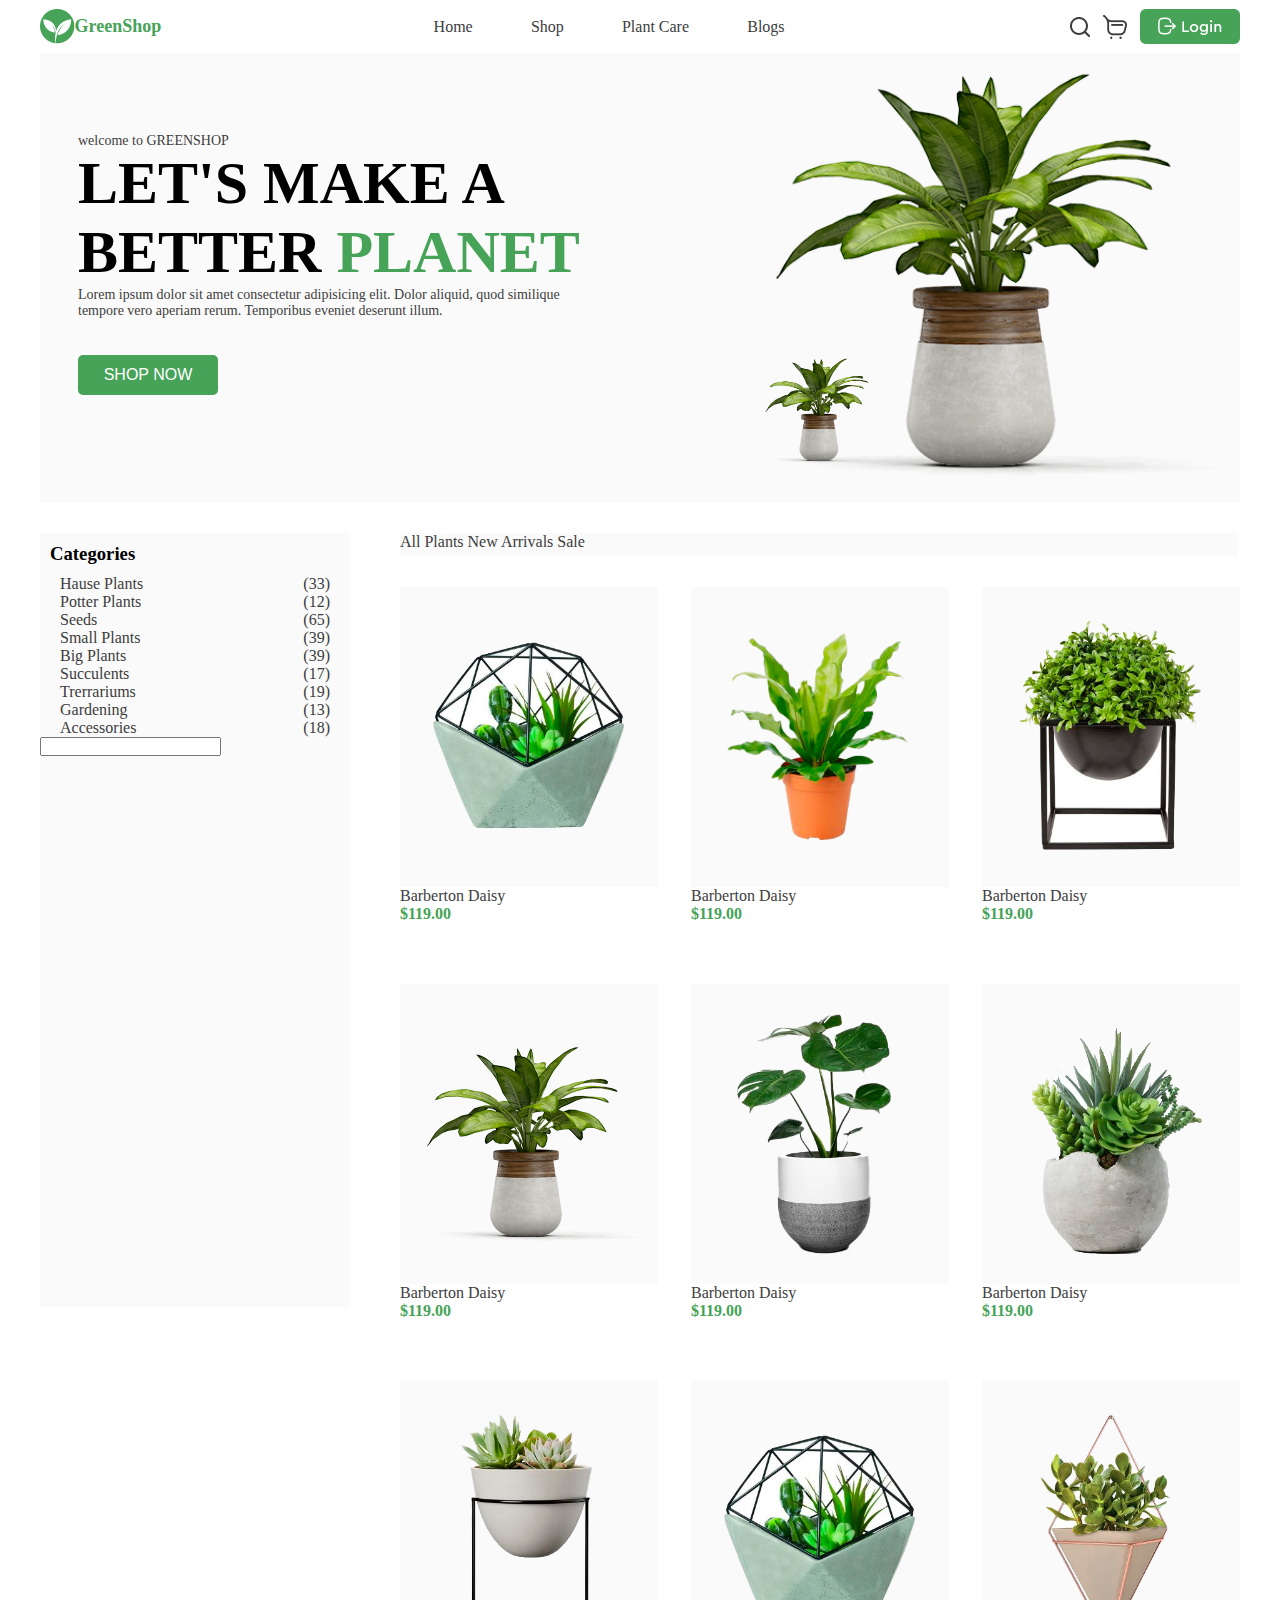
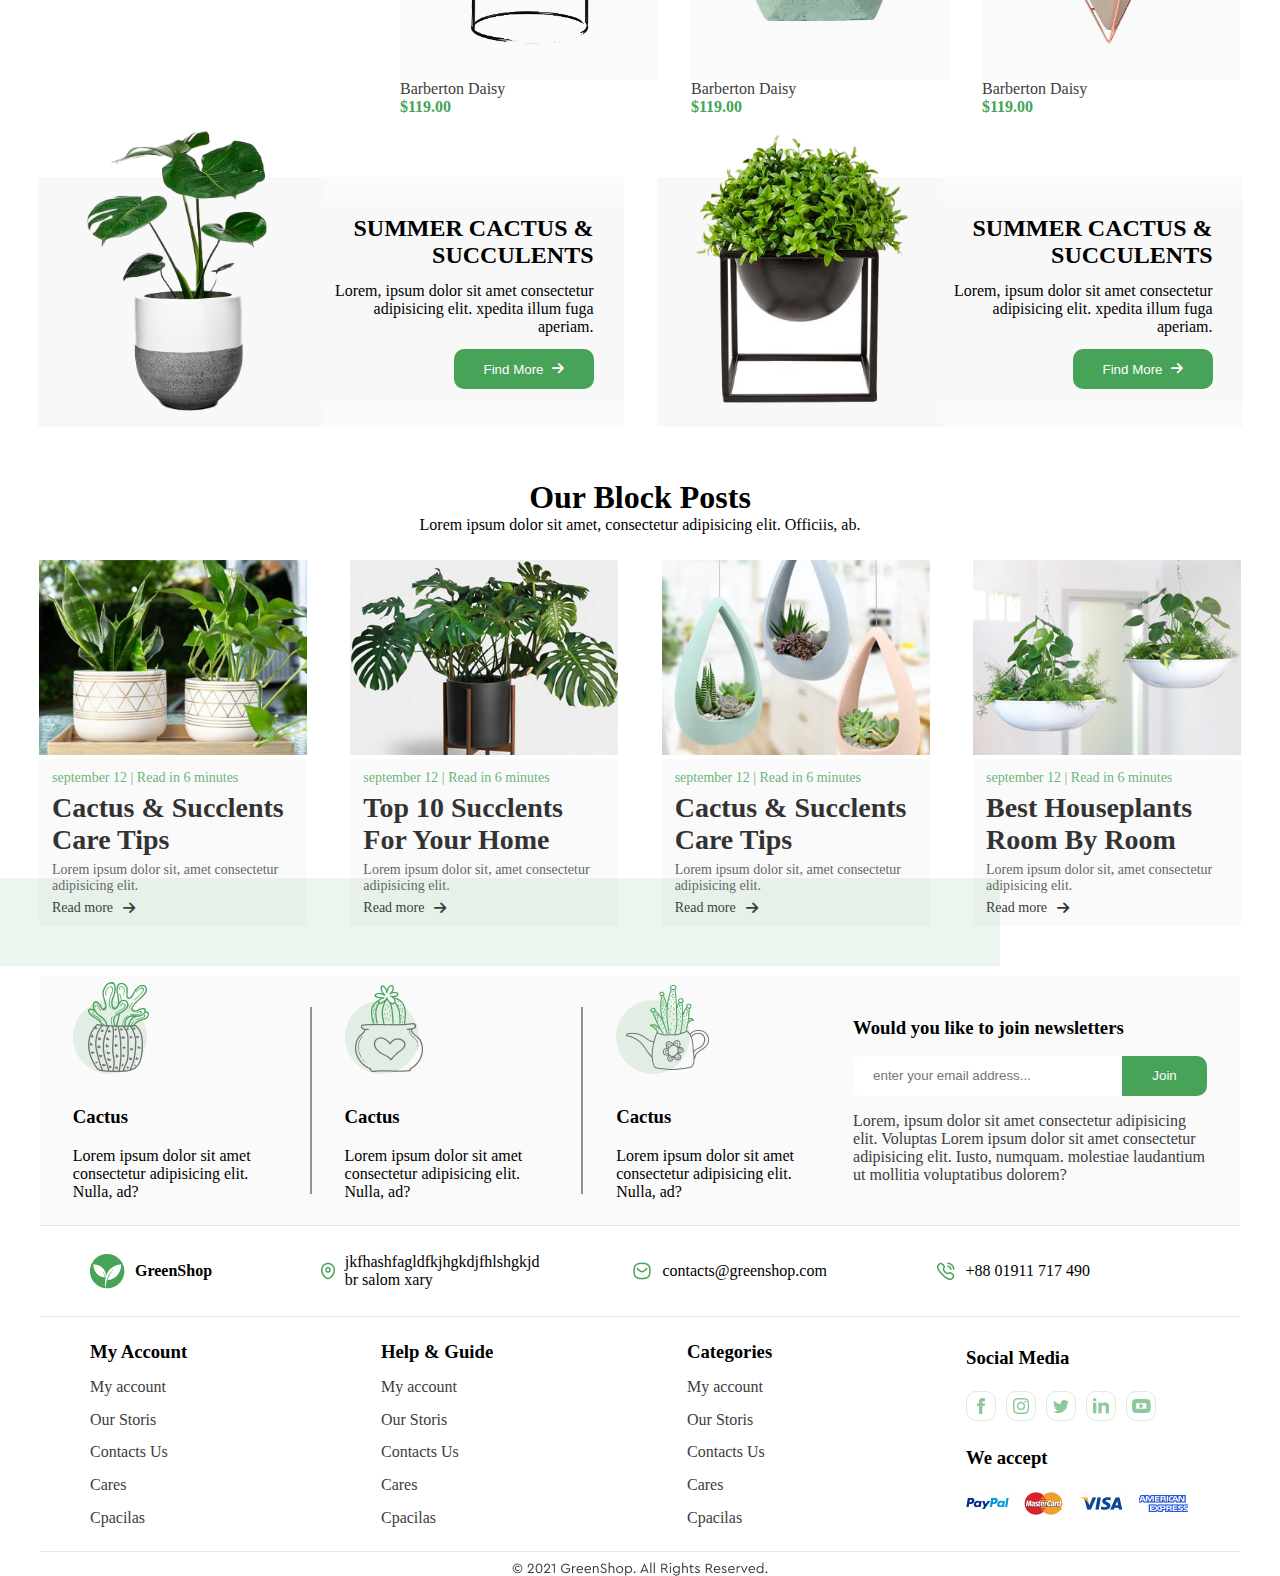
==== commit ba0b49a3: "page" ====
--- a/html/index.html
+++ b/html/index.html
@@ -21,9 +21,9 @@
             <li> <a href="#">Blogs </a></li>
           </ul>
         </div>
-        <div class="search"> 
-          <button>kdfhashf</button>
-        </div>
+        <div class="search"> <img src="../assets/img/search.png" alt="search">
+          <img src="../assets/img/carzin.png" alt="savatcha">
+          <img src="../assets/img/Login.png" alt="in"></div>
       </div>
       <div class="sliders"> 
         <div class="sliderBox"> 
@@ -198,7 +198,25 @@
         </div>
       </div>
       <div class="footers"> <span> 
-          <h3> <strong>My Account</strong></h3><a href="#">My account </a><a href="#">Our Storis</a><a href="#">Contacts Us </a><a href="#">Cares </a><a href="#">Cpacilas </a></span></div>
+          <h3> <strong>My Account</strong></h3><a href="#">My account </a><a href="#">Our Storis</a><a href="#">Contacts Us </a><a href="#">Cares </a><a href="#">Cpacilas </a></span><span> 
+          <h3> <strong>Help & Guide</strong></h3><a href="#">My account </a><a href="#">Our Storis</a><a href="#">Contacts Us </a><a href="#">Cares </a><a href="#">Cpacilas </a></span><span> 
+          <h3> <strong>Categories</strong></h3><a href="#">My account </a><a href="#">Our Storis</a><a href="#">Contacts Us </a><a href="#">Cares </a><a href="#">Cpacilas </a></span>
+        <div class="socialAndAccept">
+          <div class="socialmedia">   
+            <h3> <strong>Social Media</strong><br><br></h3>
+            <div> 
+              <div class="socilasBox"><img src="../assets/img/Facebook.png" alt="facebook"></div>
+              <div class="socilasBox"><img src="../assets/img/Instagram.png" alt="facebook"></div>
+              <div class="socilasBox"><img src="../assets/img/Twitter.png" alt="facebook"></div>
+              <div class="socilasBox"><img src="../assets/img/inlink.png" alt="facebook"></div>
+              <div class="socilasBox"><img src="../assets/img/youtube.png" alt="facebook"></div>
+            </div>
+          </div>
+          <div class="accepts"> 
+            <h3> <strong>We accept </strong><br><br></h3><img src="../assets/img/accept.png" alt="accept">
+          </div>
+        </div>
+      </div><img src="../assets/img/greenf.png" alt="gren">
     </div>
   </body>
 </html>--- a/assets/scss/main.css
+++ b/assets/scss/main.css
@@ -47,6 +47,18 @@
 .headers .navbar ul li a {
   text-decoration: none;
   color: #3D3D3D;
+}
+.headers .search {
+  display: flex;
+  align-items: center;
+  height: 35px;
+}
+.headers .search img {
+  margin-left: 13px;
+}
+.headers .search img:nth-child(3) {
+  width: 100px;
+  height: 35px;
 }
 
 .sliders {
@@ -210,6 +222,10 @@
   margin: auto 0;
 }
 #infoCards div .info-cards-content button {
+  display: flex;
+  flex-direction: row;
+  align-items: center;
+  justify-content: center;
   background-color: #46A358;
   color: #fff;
   width: 140px;
@@ -217,6 +233,9 @@
   border-radius: 10px;
   border: none;
 }
+#infoCards div .info-cards-content button i {
+  margin-left: 8px;
+}
 
 #ourBlockPosts {
   display: flex;
@@ -284,11 +303,12 @@
   width: 1200px;
   height: 250px;
   background-color: rgba(245, 245, 245, 0.5);
-  margin: 50px auto;
+  margin-top: 50px;
   display: flex;
   flex-direction: row;
   align-items: center;
   justify-content: space-evenly;
+  border-bottom: 1px solid rgba(70, 163, 88, 0.2);
 }
 #joinNews #vertical {
   height: 187px;
@@ -374,12 +394,13 @@
 #contactsBox {
   display: flex;
   flex-direction: row;
-  align-items: center;
-  width: 1000px;
+  padding: 0 50px;
+  width: 1100px;
   height: 50px;
-  justify-content: space-evenly;
+  justify-content: space-between;
   position: relative;
-  left: -120px;
+  left: -50px;
+  margin: 20px auto;
 }
 #contactsBox .con {
   display: flex;
@@ -391,4 +412,46 @@
 }
 #contactsBox .location p {
   width: 179px;
+}
+
+.footers {
+  display: flex;
+  justify-content: space-between;
+  padding: 0 50px;
+  width: 1200px;
+  height: 236px;
+  align-items: center;
+  border-top: 1px solid rgba(70, 163, 88, 0.2);
+  border-bottom: 1px solid rgba(70, 163, 88, 0.2);
+  margin-bottom: 10px;
+}
+.footers span {
+  height: 200px;
+  display: flex;
+  flex-direction: column;
+  justify-content: space-around;
+}
+.footers span a {
+  text-decoration: none;
+  color: #3D3D3D;
+}
+.footers .socialAndAccept {
+  height: 200px;
+  display: flex;
+  flex-direction: column;
+  justify-content: space-around;
+}
+.footers .socialAndAccept .socialmedia div {
+  display: flex;
+  flex-direction: row;
+}
+.footers .socialAndAccept .socialmedia div .socilasBox {
+  width: 30px;
+  height: 30px;
+  border: 1px solid rgba(70, 163, 88, 0.2);
+  border-radius: 10px;
+  display: flex;
+  justify-content: center;
+  align-items: center;
+  margin-right: 10px;
 }/*# sourceMappingURL=main.css.map */